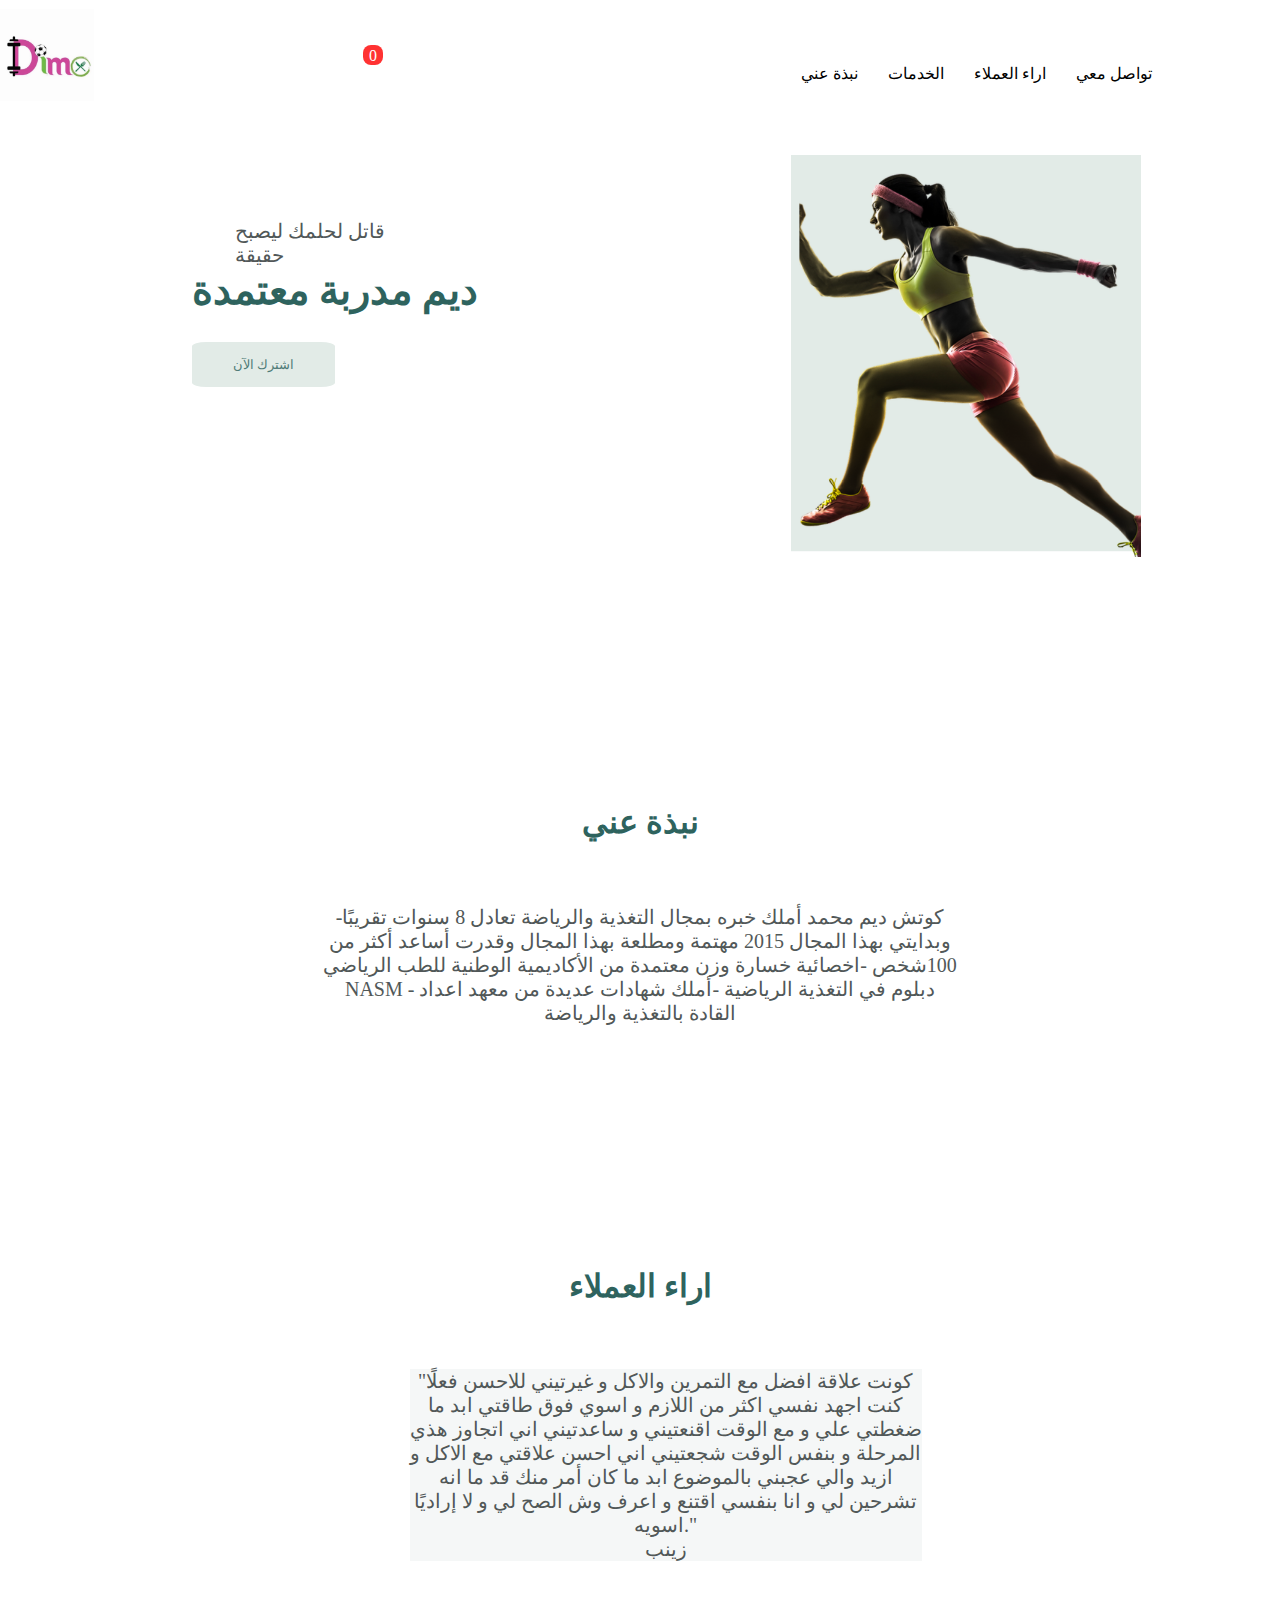
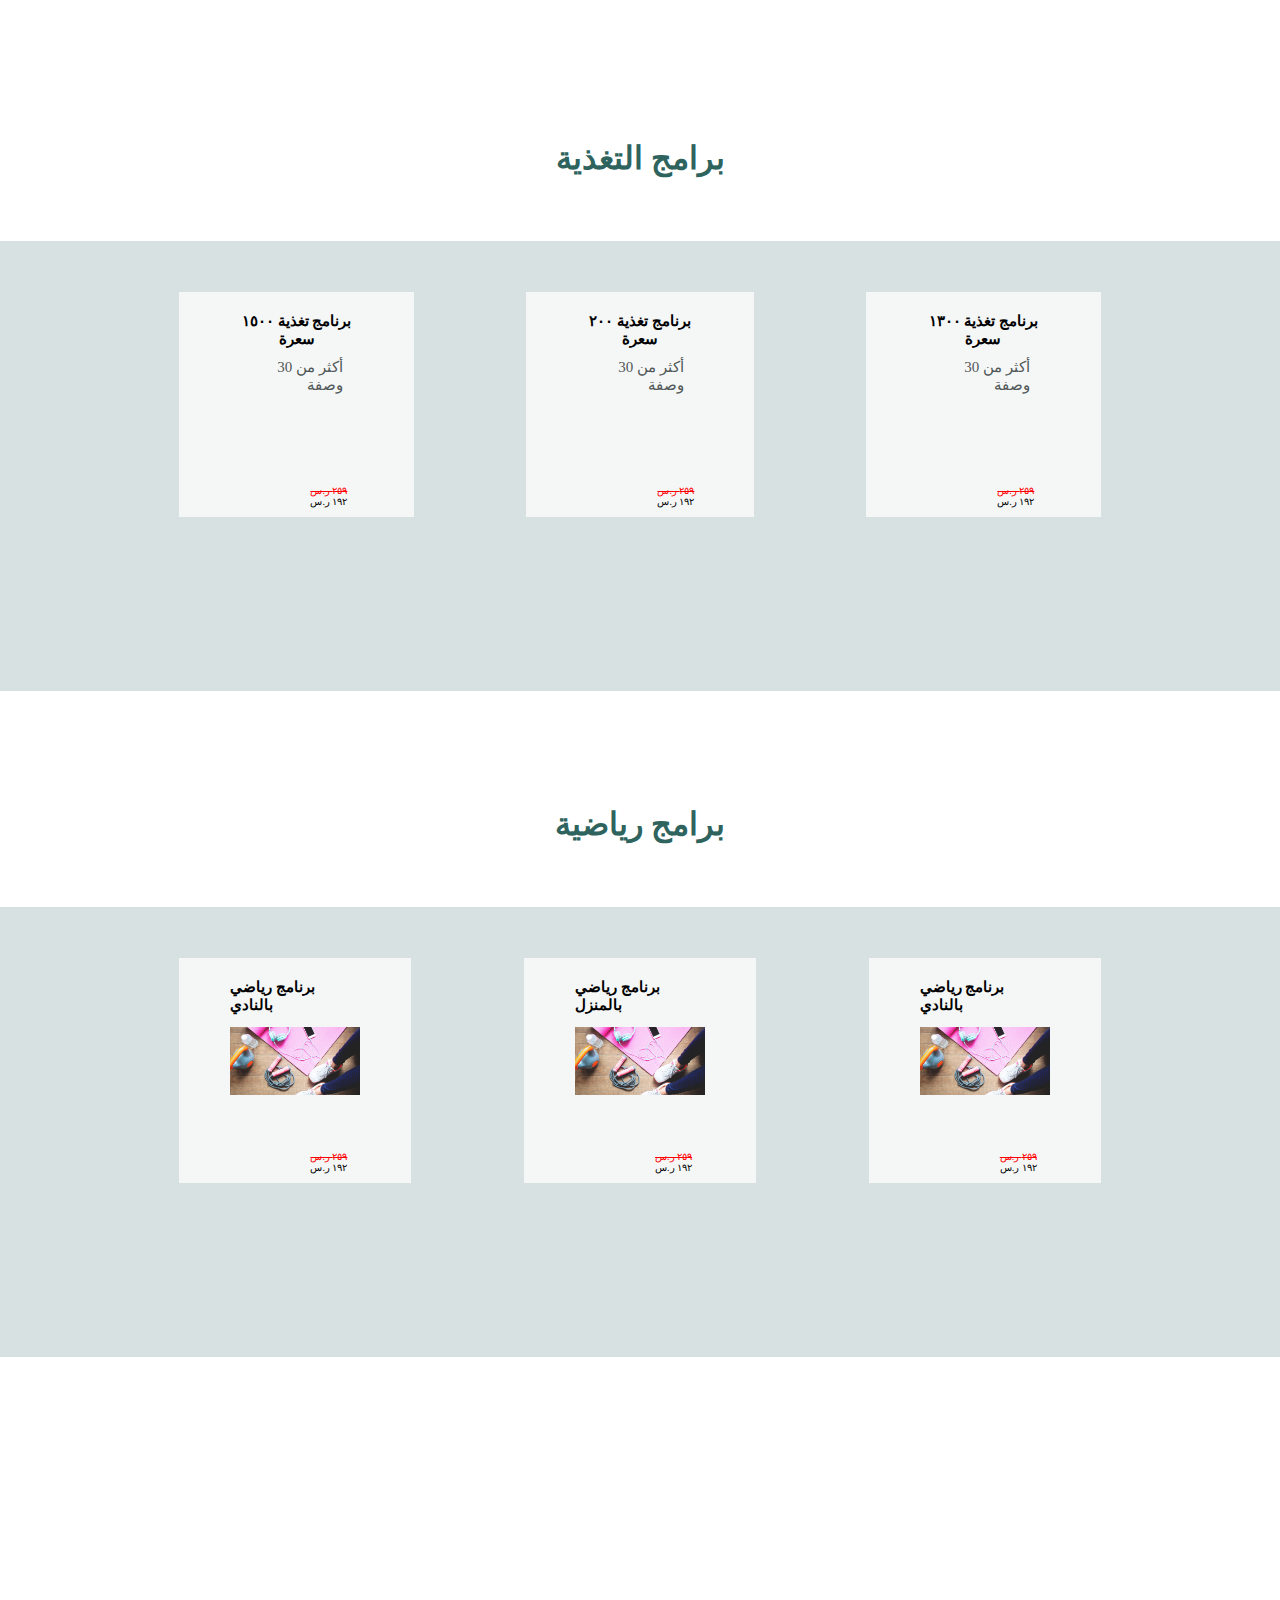
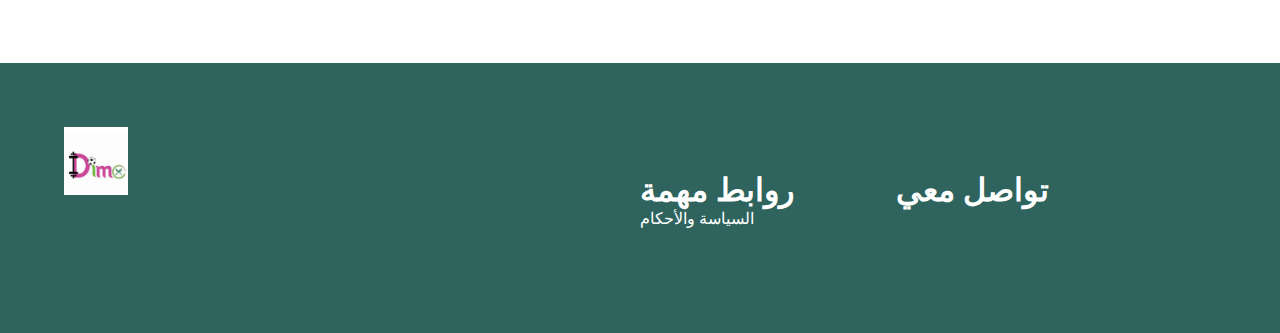
==== index.html @ 068a86db "first commit" ====
<!DOCTYPE html>
<html lang="en">

<head>
    <meta charset="UTF-8">
    <meta http-equiv="X-UA-Compatible" content="IE=edge">
    <meta name="viewport" content="width=device-width, initial-scale=1.0">
    <link rel="stylesheet" href="style.css">
    <link rel="stylesheet" href="https://cdnjs.cloudflare.com/ajax/libs/font-awesome/6.2.0/css/all.min.css"
        integrity="sha512-xh6O/CkQoPOWDdYTDqeRdPCVd1SpvCA9XXcUnZS2FmJNp1coAFzvtCN9BmamE+4aHK8yyUHUSCcJHgXloTyT2A=="
        crossorigin="anonymous" referrerpolicy="no-referrer" />
    <script defer src="app.js"></script>
    <title>DEEM</title>
</head>

<body>
    <div class="cointainer">
        <div class="hedaer">
            <div class="logo">
                <a href="#"><img src="img/logo.png"></a>
            </div>
            <div class="icnos_header">

                <div class="salla">

                    <div id="salla_init"> 0 </div>
                   <a href="salla.html"> <i class="fa fa-shopping-cart"></i></a>
                </div>

                <div id="icon_customer">

                    <i class='fa fa-user'></i>

                </div>
                <div class="search">
                    <i class="fa fa-search"></i>
                </div>

            </div>


            <nav>
                <ul>
                    <li><a href="#aboutme">نبذة عني</a></li>
                    <li><a href="#services"> الخدمات</a></li>
                    <li><a href="#slider">اراء العملاء</a></li>
                    <li><a href="#contact"> تواصل معي </a></li>
                </ul>
            </nav>
        </div>


        <div class="main">
            <div class="col1">
                <p>قاتل لحلمك ليصبح حقيقة
                </p>
                <h1>ديم مدربة معتمدة</h1>
                <button class="btn">اشترك الآن</button>
            </div>

            <div class="col2">
                <img src="img/main.png">
            </div>

            <div class="col3">
                <a href=""><i class="fab fa-twitter"></i> </a>
                <a href=""><i class="fab fa-snapchat"></i> </a>
                <a href=""><i class="fab fa-instagram"></i> </a>
            </div>
        </div>



        <div class="about-me" id="aboutme">
            <h1 class="txtheading"> نبذة عني</h1>
            <p>-كوتش ديم محمد أملك خبره بمجال التغذية والرياضة تعادل 8 سنوات تقريبًا وبدايتي بهذا المجال 2015 مهتمة
                ومطلعة بهذا المجال وقدرت أساعد أكثر من 100شخص -اخصائية خسارة وزن معتمدة من الأكاديمية الوطنية للطب
                الرياضي NASM -

                دبلوم في التغذية الرياضية -أملك شهادات عديدة من معهد اعداد القادة بالتغذية والرياضة</p>
        </div>

        <div class="customersopnioins" id="slider">
            <h1 class="txtheading">اراء العملاء </h1>

            <div class="opnoins">


                <p class="p1 mySlides">
                    "كونت علاقة افضل مع التمرين والاكل و غيرتيني للاحسن فعلًا كنت اجهد نفسي اكثر من اللازم و اسوي فوق
                    طاقتي ابد ما ضغطتي علي و مع الوقت اقنعتيني و ساعدتيني اني اتجاوز هذي المرحلة و بنفس الوقت شجعتيني
                    اني احسن علاقتي مع الاكل و ازيد والي عجبني بالموضوع ابد ما كان أمر منك قد ما انه تشرحين لي و انا
                    بنفسي اقتنع و اعرف وش الصح لي و لا إراديًا اسويه."
                    <br>زينب
                </p>

                <p class="p1 mySlides">
                    "كونت علاقة افضل مع التمرين والاكل و غيرتيني للاحسن فعلًا كنت اجهد نفسي اكثر من اللازم و اسوي فوق
                    طاقتي ابد ما ضغطتي علي و مع الوقت اقنعتيني و ساعدتيني اني اتجاوز هذي المرحلة و بنفس الوقت شجعتيني
                    اني احسن علاقتي مع الاكل و ازيد والي عجبني بالموضوع ابد ما كان أمر منك قد ما انه تشرحين لي و انا
                    بنفسي اقتنع و اعرف وش الصح لي و لا إراديًا اسويه."
                    <br>نجلاء
                </p>
            </div>
            <i class='fas fa-angle-left' onclick="plusDivs(-1)" style='font-size:36px'></i>
            <i class='fas fa-angle-right' onclick="plusDivs(1)" style='font-size:36px'></i>
        </div>

        <div class="meals" id="services">
            <h1 class="txtheading">برامج التغذية</h1>

            <div class="mealsets" id="meals-slider">
                <div class="firstmeal meal ">
                    <h2> برنامج تغذية
                        ١٥٠٠ سعرة
                    </h2>
                    <p>أكثر من 30 وصفة </p>

                    <div class="icons">
      
                        <i class="fa fa-shopping-cart"></i>
                        <div class="pricediscount">
                            <div class="price-discount">٢٥٩ ر.س</div>
                            <div class="price">١٩٢ ر.س</div>
                        </div>

                    </div>

                </div>
                <div class="firstmeal meal">
                    <h2> برنامج تغذية
                        ٢٠٠ سعرة
                    </h2>
                    <p>أكثر من 30 وصفة </p>

                    <div class="icons">
      
                        <i class="fa fa-shopping-cart"></i>
                        <div class="pricediscount">
                            <div class="price-discount">٢٥٩ ر.س</div>
                            <div class="price">١٩٢ ر.س</div>
                        </div>

                    </div>

                </div>

                <div class="firstmeal meal">
                    <h2> برنامج تغذية
                        ١٣٠٠ سعرة
                    </h2>
                    <p>أكثر من 30 وصفة </p>

                    <div class="icons">
            
                        <i class="fa fa-shopping-cart"></i>
                        <div class="pricediscount">
                            <div class="price-discount">٢٥٩ ر.س</div>
                            <div class="price">١٩٢ ر.س</div>
                        </div>

                    </div>

                </div>
                <i class='fas fa-angle-left meals-left' onclick="prev_meals()" style='font-size:36px'></i>

                <i class='fas fa-angle-right meals-right' onclick="next_mealst()" style='font-size:36px'></i>

            </div>

        </div>

        <div class="training" id="services">
            <h1 class="txtheading">برامج رياضية </h1>

            <div class="trainingsets" id="slider-training">
                <div class="firsttraining ">
                    <h2> برنامج رياضي بالنادي </h2>

                    <img src="img/bg.jpeg">
                    <div class="icons">
                        <i class="fa fa-shopping-cart"></i>
                        <div class="pricediscount">
                            <div class="price-discount">٢٥٩ ر.س</div>
                            <div class="price">١٩٢ ر.س</div>
                        </div>

                    </div>

                </div>
                <div class="firsttraining">
                    <h2> برنامج رياضي بالمنزل

                    </h2>
                    <img src="img/bg.jpeg">

                    <div class="icons">
                        <i class="fa fa-shopping-cart"></i>
                        <div class="pricediscount">
                            <div class="price-discount">٢٥٩ ر.س</div>
                            <div class="price">١٩٢ ر.س</div>
                        </div>

                    </div>

                </div>

                <div class="firsttraining">
                    <h2> برنامج رياضي بالنادي </h2>
                    <img src="img/bg.jpeg">
                    <div class="icons">
                        <i class="fa fa-shopping-cart"></i>
                        <div class="pricediscount">
                            <div class="price-discount">٢٥٩ ر.س</div>
                            <div class="price">١٩٢ ر.س</div>
                        </div>

                    </div>

                </div>


            </div>
            <i class='fas fa-angle-left traning-left' onclick="prev_traning()" style='font-size:36px'></i>

            <i class='fas fa-angle-right traning-right' onclick="next_traning()" style='font-size:36px'></i>
        </div>

        <div class="footer" id="contact">
            <div class="col1">
                <img src="img/logo.png">
            </div>

            <div class="col2">
                <h1>روابط مهمة</h1>
                <a href="#">السياسة والأحكام</a>
            </div>

            <div class="aboutme">
                <h1> تواصل معي</h1>
                <a href=""><i class="fab fa-twitter"></i> </a>
                <a href=""><i class="fab fa-snapchat"></i> </a>
                <a href=""><i class="fab fa-instagram"></i> </a>
                <a href=""><i class="fab fa-whatsapp"></i> </a>
            </div>
        </div>

    </div>

</body>

</html>
---- style.css ----
*{
    margin: 0;
    padding: 0%;
    box-sizing: border-box;
    font-family:Alegreya Sans
}

.cointainer{
    display: grid;
    grid-template-areas: 
    
    "hedaer hedaer hedaer"
    "main main main"
    "about-me about-me about-me"
    "customersopnioins customersopnioins customersopnioins"
    "meals meals meals"
    "training training training"
    "footer footer footer";
    gap: 50px;
}

.hedaer{
    grid-area: hedaer;
    display: flex;
    flex-direction: row;
    gap: 50px;


}
.hedaer ul{
    display: flex;
    flex-direction: row;
    gap: 30px;
    margin-top: 5%;
position: absolute;
right: 10%;


}

ul li{
    list-style-type: none;


}

a{
    text-decoration: none;
    color: black;
    cursor: pointer;
}
a:hover{
    color:#2e635e;
}
.hedaer img{
    width: 30%;

    margin-left: 0%;
}

.icnos_header{
    display: flex;
    flex-direction: row;
    gap: 50px;
    margin-top: 3%;
  padding-top: 2%;
  margin-right: 60%;
  cursor: pointer;
  }


.main{
    grid-area: main;

    display: flex;
    flex-direction: row;
    gap: 20px;
    margin-bottom: 10%;
}

.col1{
    margin-left: 15%;
   
    padding-top: 5%;
    padding-bottom: 5%;
}

.col2 img{
    margin-left: 50%;
    width: 60%;
}
.col3{
    margin-left: 3%;
    margin-top: 5%;
    display: flex;
    flex-direction: column;
}


.col1 h1{
    margin-bottom: 10%;
    font-size: 40px;
    color: #2e635e;
}
.btn{
    background-color: #e2ebe7;
    padding: 5% 5%;
    width: 50%;
    border: none;
    border-radius: 10%;
    cursor: pointer;
    color: #507c78;
}




.about-me{
    grid-area: about-me;
    display: flex;
    flex-direction: column;
    margin-bottom: 10%;

    
}
.txtheading{
    color: #2e635e;
    margin: 5% 20%;
    text-align: center;
}
p{
    color: #515858;
    font-size: 20px;
    font-weight: lighter;
    width: 70%;
    margin-left: 15%;
    
}
.about-me p{
padding: 0% 10%;
text-align: center;

}
.customersopnioins{
    grid-area: customersopnioins;
    position: relative;
 
    
}


.showc{
    display:block;
}

.shownone{
    display:none;
}
.customersopnioins p{
    background-color: #f5f7f7;
    text-align: center;

    width: 50%;

}
.opnoins{
    display: flex;
    flex-direction: row;
    gap: 20px;
    margin: 5% 20%;
    width: 80%;

}


.fa-angle-left {
    position: absolute;
    top: 250px;
    left:25%;
    cursor: pointer;
   
    color: #507c78;

    font-size: 10px;
    border-radius: 70%;
      }
    
      .fa-angle-right {
        position: absolute;
        top: 250px;
        right: 20%;
        cursor: pointer;
   
   
    color: #507c78;
    font-size: 10px;
    border-radius: 70%;
          }
.meals{
    grid-area: meals;
    position: relative;
  
}

.mealsets{
    display: flex;
    flex-direction: row;
    gap: 10px;
    padding-left: 10%;
    padding-right: 10%;
    background-color: #d8e1e1;
    /* width: 100%; */
    height: 50vh;

}
.firstmeal{
    margin: 5% 5%;
   
    background-color: #f5f7f7;
    height: 25vh;
    padding: 2% 5%;
    position: relative;
    font-size: 10px;
}
.firstmeal h2{
    text-align: center;
}

.firstmeal p{
    margin-top: 10px;
    font-size: 15px;
    text-align: right;
}
.firstmeal .icons{

position: absolute;
bottom: 10px;
display: flex;
flex-direction: row;
gap: 80px;
}
.price-discount{
    text-decoration: line-through;
    color: red;
}


.meals-left {
    position: absolute;
    top: 330px;
    left:10%;
    cursor: pointer;
   
    color: #507c78;

    font-size: 10px;
    border-radius: 70%;
      }
    
      .meals-right {
        position: absolute;
        top: 330px;
        right:10%;
        cursor: pointer;
       
        color: #507c78;
    font-size: 10px;
    border-radius: 70%;
          }

.training{
    grid-area: training;
    position: relative;
}

.trainingsets{
    display: flex;
    flex-direction: row;
    gap: 10px;
    padding-left: 10%;
    padding-right: 10%;
    background-color: #d8e1e1;
    /* width: 100%; */
    height: 50vh;
}

.firsttraining{
    margin: 5% 5%;
   
    background-color: #f5f7f7;
    height: 25vh;
    padding: 2% 5%;
    position: relative;
    font-size: 10px;
}
.firsttraining .icons{

    position: absolute;
    bottom: 10px;
    display: flex;
    flex-direction: row;
    gap: 80px;
    }

.firsttraining img{
    width: 100%;
    margin-top: 10%;
}
.traning-left {
    position: absolute;
    top: 330px;
    left:10%;
    cursor: pointer;
   
    color: #507c78;

    font-size: 10px;
    border-radius: 70%;
      }
    
      .traning-right {
        position: absolute;
        top: 330px;
        right: 10%;
        cursor: pointer;
   
   
        color: #507c78;
    font-size: 10px;
    border-radius: 70%;
          }

.footer{
    grid-area: footer;
    margin-top: 20%;


    display: flex;
    flex-direction: row;
    gap:40px;
    background-color: #2e635e;
    color: white;
    padding-bottom: 5%;
    height: 30vh;
    position: relative;

}

.footer .col1 img{
    width: 5%;
position: absolute;
left: 5%;
}
.footer .col2{

    position: absolute;
left: 50%;
top: 40%;

}

.col2 a{
color: white;
}
.footer .aboutme{
    position: absolute;
left: 70%;
top: 40%;
}

.aboutme i{
    color: white;
}
.aboutme i:hover{
color: #2e635e;
}

.fa-shopping-cart{
    font-size: 20px;
    cursor: pointer;

}

.fa-shopping-cart:hover{
    color: #2e635e;
}

.icnos_header{
    position: relative;
}
#salla_init {
    position: absolute;
    bottom: 60%;
    left: 1%;
padding: 2% 3%;

    background-color: red;
    opacity: 0.8;
    color: white;
    border-radius: 40%;
    width: 20px;
    height: 20px;
    text-align: center;


}
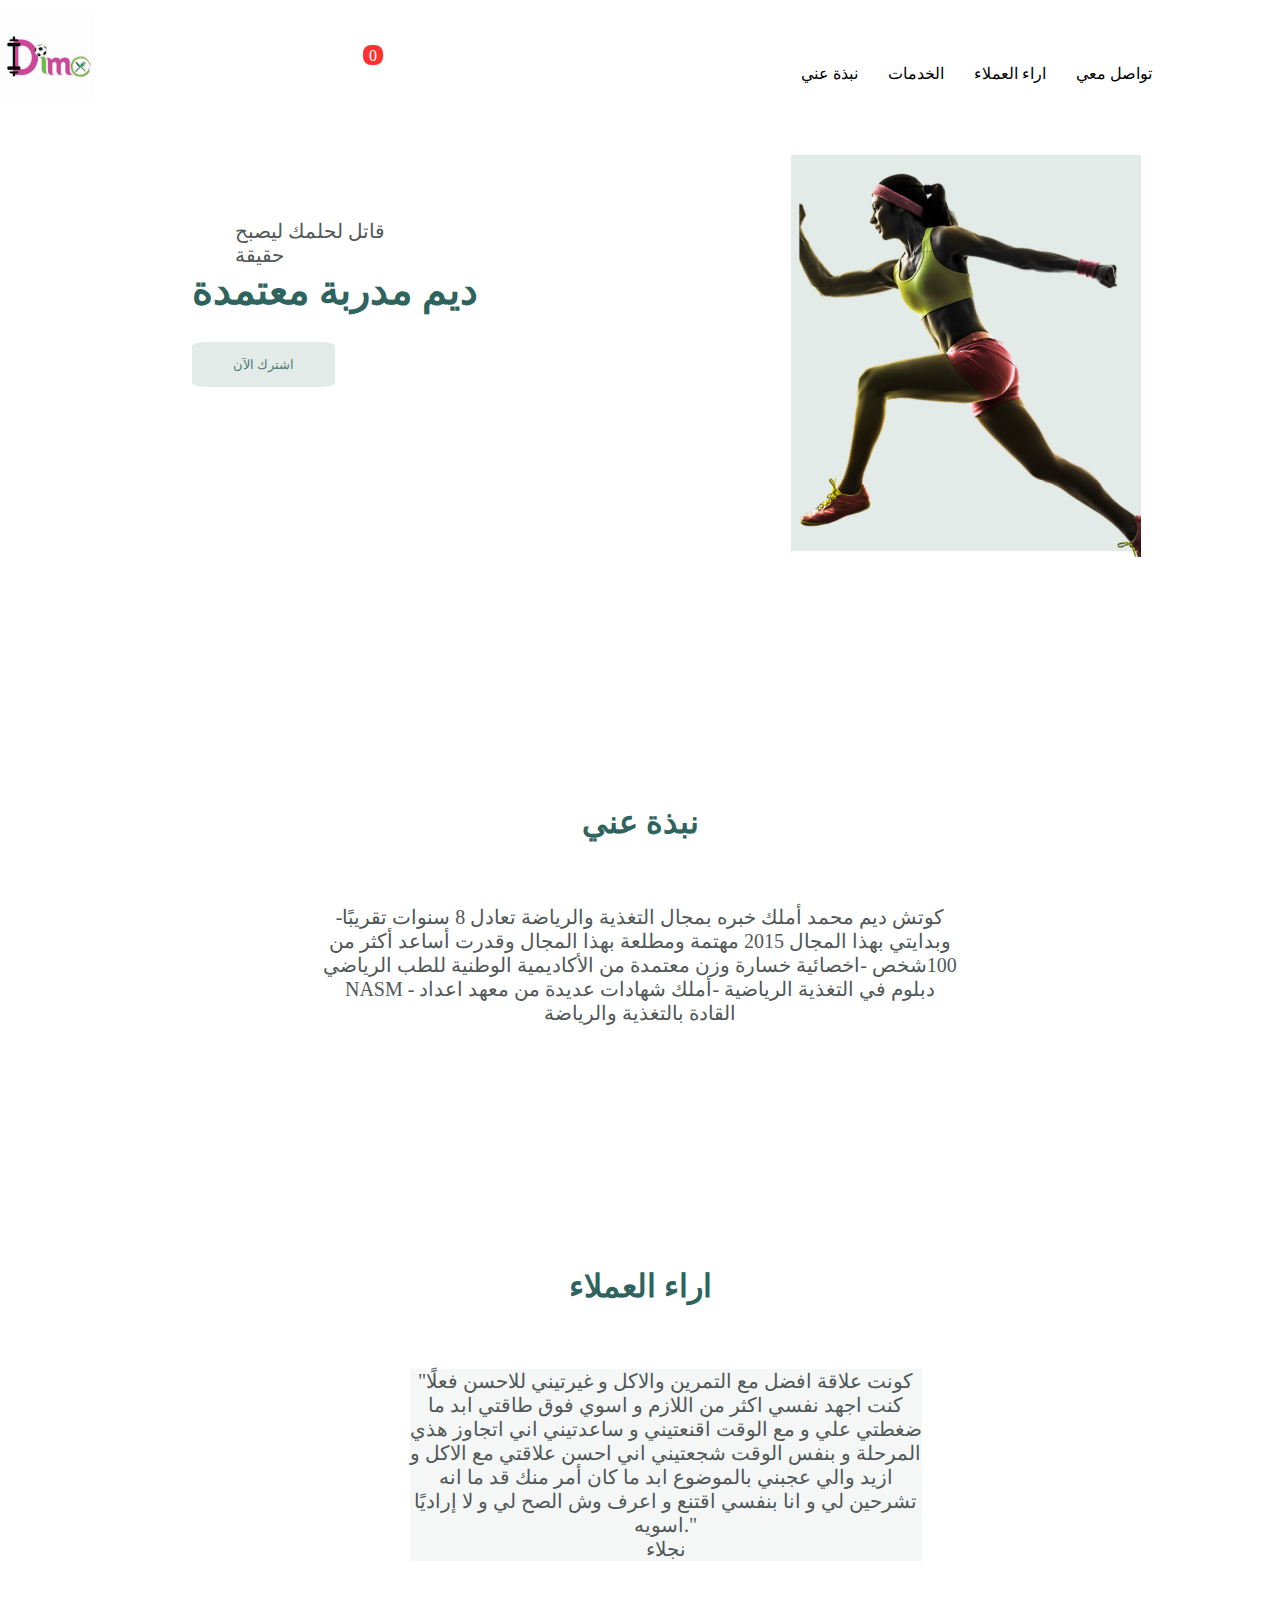
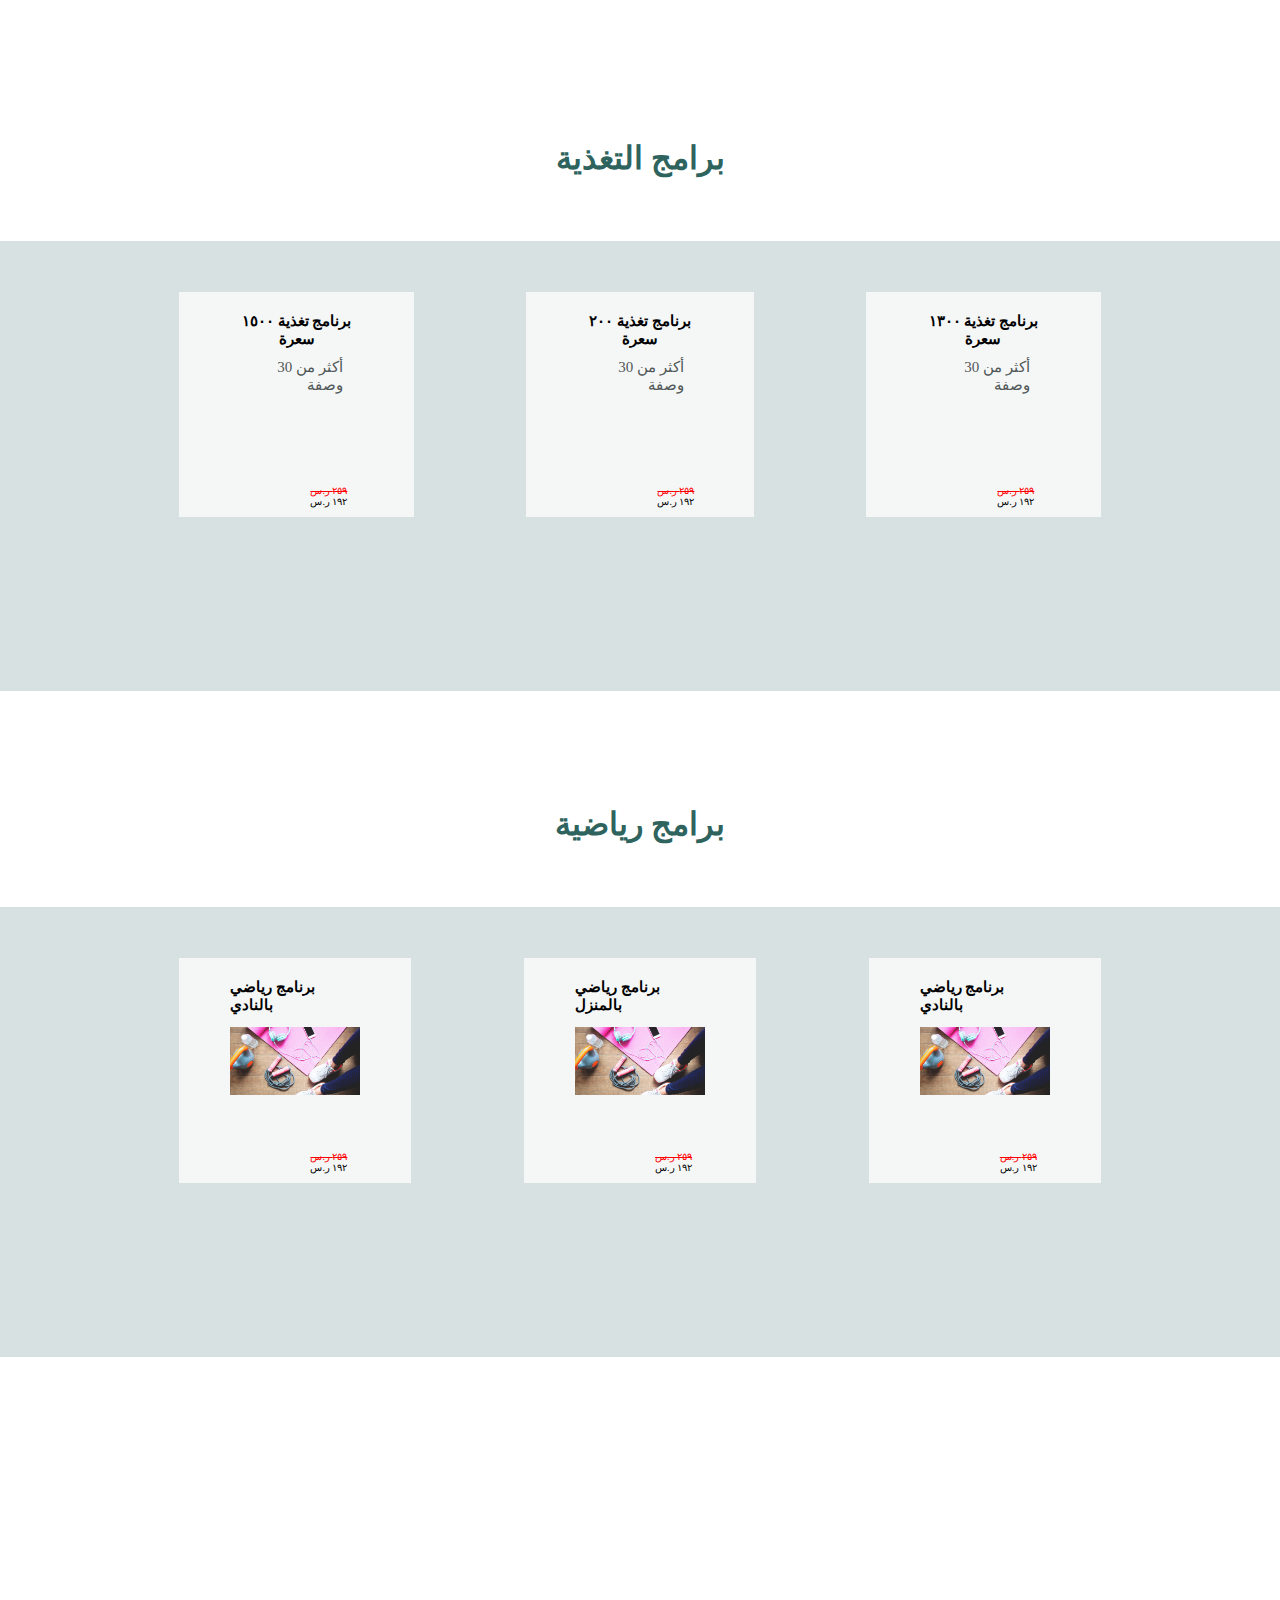
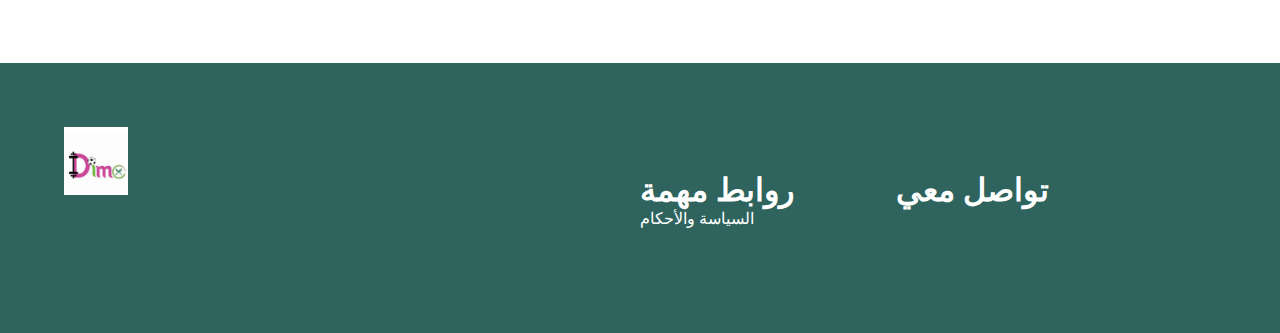
==== commit 1a4d7d0d: "last" ====
--- a/index.html
+++ b/index.html
@@ -40,12 +40,13 @@
 
 
             <nav>
-                <ul>
+                <ul id="sidemenu">
                     <li><a href="#aboutme">نبذة عني</a></li>
                     <li><a href="#services"> الخدمات</a></li>
                     <li><a href="#slider">اراء العملاء</a></li>
                     <li><a href="#contact"> تواصل معي </a></li>
                 </ul>
+                <i class="fas fa-bars" onclick="openmenu()"></i>
             </nav>
         </div>
 
@@ -86,7 +87,7 @@
             <div class="opnoins">
 
 
-                <p class="p1 mySlides">
+                <p class="p1 showc">
                     "كونت علاقة افضل مع التمرين والاكل و غيرتيني للاحسن فعلًا كنت اجهد نفسي اكثر من اللازم و اسوي فوق
                     طاقتي ابد ما ضغطتي علي و مع الوقت اقنعتيني و ساعدتيني اني اتجاوز هذي المرحلة و بنفس الوقت شجعتيني
                     اني احسن علاقتي مع الاكل و ازيد والي عجبني بالموضوع ابد ما كان أمر منك قد ما انه تشرحين لي و انا
@@ -102,8 +103,12 @@
                     <br>نجلاء
                 </p>
             </div>
-            <i class='fas fa-angle-left' onclick="plusDivs(-1)" style='font-size:36px'></i>
-            <i class='fas fa-angle-right' onclick="plusDivs(1)" style='font-size:36px'></i>
+            <!-- <i class='fas fa-angle-left' onclick="plusDivs(-1)" style='font-size:36px'></i>
+            <i class='fas fa-angle-right' onclick="plusDivs(1)" style='font-size:36px'></i> -->
+
+            <i class='fas fa-angle-left'  style='font-size:36px'></i>
+            <i class='fas fa-angle-right'style='font-size:36px'></i>
+
         </div>
 
         <div class="meals" id="services">
--- a/style.css
+++ b/style.css
@@ -1,25 +1,25 @@
-*{
+* {
     margin: 0;
     padding: 0%;
     box-sizing: border-box;
-    font-family:Alegreya Sans
-}
-
-.cointainer{
+    font-family: Alegreya Sans
+}
+
+.cointainer {
     display: grid;
-    grid-template-areas: 
-    
-    "hedaer hedaer hedaer"
-    "main main main"
-    "about-me about-me about-me"
-    "customersopnioins customersopnioins customersopnioins"
-    "meals meals meals"
-    "training training training"
-    "footer footer footer";
+    grid-template-areas:
+
+        "hedaer hedaer hedaer"
+        "main main main"
+        "about-me about-me about-me"
+        "customersopnioins customersopnioins customersopnioins"
+        "meals meals meals"
+        "training training training"
+        "footer footer footer";
     gap: 50px;
 }
 
-.hedaer{
+.hedaer {
     grid-area: hedaer;
     display: flex;
     flex-direction: row;
@@ -27,49 +27,74 @@
 
 
 }
-.hedaer ul{
+
+.hedaer ul {
     display: flex;
     flex-direction: row;
     gap: 30px;
     margin-top: 5%;
-position: absolute;
-right: 10%;
-
-
-}
-
-ul li{
+    position: absolute;
+    right: 10%;
+
+
+}
+
+ul li {
     list-style-type: none;
 
 
 }
 
-a{
+ul li a {
+    position: relative;
+}
+
+ul li a::after {
+    content: " ";
+    height: 3px;
+    position: absolute;
+    bottom: -6px;
+    background-color: #2e635e;
+    left: 0;
+
+
+    transition: transform 0.5s;
+
+}
+
+nav ul li a:hover::after {
+    width: 100%;
+
+}
+
+a {
     text-decoration: none;
     color: black;
     cursor: pointer;
 }
-a:hover{
-    color:#2e635e;
-}
-.hedaer img{
+
+a:hover {
+    color: #2e635e;
+}
+
+.hedaer img {
     width: 30%;
 
     margin-left: 0%;
 }
 
-.icnos_header{
+.icnos_header {
     display: flex;
     flex-direction: row;
     gap: 50px;
     margin-top: 3%;
-  padding-top: 2%;
-  margin-right: 60%;
-  cursor: pointer;
-  }
-
-
-.main{
+    padding-top: 2%;
+    margin-right: 60%;
+    cursor: pointer;
+}
+
+
+.main {
     grid-area: main;
 
     display: flex;
@@ -78,18 +103,19 @@
     margin-bottom: 10%;
 }
 
-.col1{
+.col1 {
     margin-left: 15%;
-   
+
     padding-top: 5%;
     padding-bottom: 5%;
 }
 
-.col2 img{
+.col2 img {
     margin-left: 50%;
     width: 60%;
 }
-.col3{
+
+.col3 {
     margin-left: 3%;
     margin-top: 5%;
     display: flex;
@@ -97,12 +123,13 @@
 }
 
 
-.col1 h1{
+.col1 h1 {
     margin-bottom: 10%;
     font-size: 40px;
     color: #2e635e;
 }
-.btn{
+
+.btn {
     background-color: #e2ebe7;
     padding: 5% 5%;
     width: 50%;
@@ -115,55 +142,61 @@
 
 
 
-.about-me{
+.about-me {
     grid-area: about-me;
     display: flex;
     flex-direction: column;
     margin-bottom: 10%;
 
-    
-}
-.txtheading{
+
+}
+
+.txtheading {
     color: #2e635e;
     margin: 5% 20%;
     text-align: center;
 }
-p{
+
+p {
     color: #515858;
     font-size: 20px;
     font-weight: lighter;
     width: 70%;
     margin-left: 15%;
-    
-}
-.about-me p{
-padding: 0% 10%;
-text-align: center;
-
-}
-.customersopnioins{
+
+}
+
+.about-me p {
+    padding: 0% 10%;
+    text-align: center;
+
+}
+
+.customersopnioins {
     grid-area: customersopnioins;
     position: relative;
- 
-    
-}
-
-
-.showc{
-    display:block;
-}
-
-.shownone{
-    display:none;
-}
-.customersopnioins p{
+
+
+}
+
+
+.showc {
+    display: block;
+}
+
+.shownone {
+    display: none;
+}
+
+.customersopnioins p {
     background-color: #f5f7f7;
     text-align: center;
 
     width: 50%;
 
 }
-.opnoins{
+
+.opnoins {
     display: flex;
     flex-direction: row;
     gap: 20px;
@@ -176,33 +209,34 @@
 .fa-angle-left {
     position: absolute;
     top: 250px;
-    left:25%;
-    cursor: pointer;
-   
+    left: 25%;
+    cursor: pointer;
+
     color: #507c78;
 
     font-size: 10px;
     border-radius: 70%;
-      }
-    
-      .fa-angle-right {
-        position: absolute;
-        top: 250px;
-        right: 20%;
-        cursor: pointer;
-   
-   
+}
+
+.fa-angle-right {
+    position: absolute;
+    top: 250px;
+    right: 20%;
+    cursor: pointer;
+
+
     color: #507c78;
     font-size: 10px;
     border-radius: 70%;
-          }
-.meals{
+}
+
+.meals {
     grid-area: meals;
     position: relative;
-  
-}
-
-.mealsets{
+
+}
+
+.mealsets {
     display: flex;
     flex-direction: row;
     gap: 10px;
@@ -213,33 +247,37 @@
     height: 50vh;
 
 }
-.firstmeal{
+
+.firstmeal {
     margin: 5% 5%;
-   
+
     background-color: #f5f7f7;
     height: 25vh;
     padding: 2% 5%;
     position: relative;
     font-size: 10px;
 }
-.firstmeal h2{
+
+.firstmeal h2 {
     text-align: center;
 }
 
-.firstmeal p{
+.firstmeal p {
     margin-top: 10px;
     font-size: 15px;
     text-align: right;
 }
-.firstmeal .icons{
-
-position: absolute;
-bottom: 10px;
-display: flex;
-flex-direction: row;
-gap: 80px;
-}
-.price-discount{
+
+.firstmeal .icons {
+
+    position: absolute;
+    bottom: 10px;
+    display: flex;
+    flex-direction: row;
+    gap: 80px;
+}
+
+.price-discount {
     text-decoration: line-through;
     color: red;
 }
@@ -248,32 +286,32 @@
 .meals-left {
     position: absolute;
     top: 330px;
-    left:10%;
-    cursor: pointer;
-   
+    left: 10%;
+    cursor: pointer;
+    display: block;
     color: #507c78;
 
     font-size: 10px;
     border-radius: 70%;
-      }
-    
-      .meals-right {
-        position: absolute;
-        top: 330px;
-        right:10%;
-        cursor: pointer;
-       
-        color: #507c78;
+}
+
+.meals-right {
+    position: absolute;
+    top: 330px;
+    right: 10%;
+    cursor: pointer;
+
+    color: #507c78;
     font-size: 10px;
     border-radius: 70%;
-          }
-
-.training{
+}
+
+.training {
     grid-area: training;
     position: relative;
 }
 
-.trainingsets{
+.trainingsets {
     display: flex;
     flex-direction: row;
     gap: 10px;
@@ -284,60 +322,62 @@
     height: 50vh;
 }
 
-.firsttraining{
+.firsttraining {
     margin: 5% 5%;
-   
+
     background-color: #f5f7f7;
     height: 25vh;
     padding: 2% 5%;
     position: relative;
     font-size: 10px;
 }
-.firsttraining .icons{
+
+.firsttraining .icons {
 
     position: absolute;
     bottom: 10px;
     display: flex;
     flex-direction: row;
     gap: 80px;
-    }
-
-.firsttraining img{
+}
+
+.firsttraining img {
     width: 100%;
     margin-top: 10%;
 }
+
 .traning-left {
     position: absolute;
     top: 330px;
-    left:10%;
-    cursor: pointer;
-   
+    left: 10%;
+    cursor: pointer;
+    display: block;
     color: #507c78;
 
     font-size: 10px;
     border-radius: 70%;
-      }
-    
-      .traning-right {
-        position: absolute;
-        top: 330px;
-        right: 10%;
-        cursor: pointer;
-   
-   
-        color: #507c78;
+}
+
+.traning-right {
+    position: absolute;
+    top: 330px;
+    right: 10%;
+    cursor: pointer;
+
+
+    color: #507c78;
     font-size: 10px;
     border-radius: 70%;
-          }
-
-.footer{
+}
+
+.footer {
     grid-area: footer;
     margin-top: 20%;
 
 
     display: flex;
     flex-direction: row;
-    gap:40px;
+    gap: 40px;
     background-color: #2e635e;
     color: white;
     padding-bottom: 5%;
@@ -346,53 +386,65 @@
 
 }
 
-.footer .col1 img{
+.footer .col1 img {
     width: 5%;
-position: absolute;
-left: 5%;
-}
-.footer .col2{
-
-    position: absolute;
-left: 50%;
-top: 40%;
-
-}
-
-.col2 a{
-color: white;
-}
-.footer .aboutme{
-    position: absolute;
-left: 70%;
-top: 40%;
-}
-
-.aboutme i{
+    position: absolute;
+    left: 5%;
+}
+
+.showc {
+    display: none;
+}
+
+.shovisible {
+    display: block;
+}
+
+.footer .col2 {
+
+    position: absolute;
+    left: 50%;
+    top: 40%;
+
+}
+
+.col2 a {
     color: white;
 }
-.aboutme i:hover{
-color: #2e635e;
-}
-
-.fa-shopping-cart{
+
+.footer .aboutme {
+    position: absolute;
+    left: 70%;
+    top: 40%;
+}
+
+.aboutme i {
+    color: white;
+}
+
+.aboutme i:hover {
+    color: #2e635e;
+}
+
+.fa-shopping-cart {
     font-size: 20px;
     cursor: pointer;
 
 }
 
-.fa-shopping-cart:hover{
+.fa-shopping-cart:hover {
     color: #2e635e;
 }
 
-.icnos_header{
-    position: relative;
-}
+.icnos_header {
+    position: relative;
+}
+
 #salla_init {
     position: absolute;
     bottom: 60%;
     left: 1%;
-padding: 2% 3%;
+    padding: 2% 3%;
 
     background-color: red;
     opacity: 0.8;
@@ -405,3 +457,203 @@
 
 }
 
+nav .fas {
+    display: none;
+}
+
+@media only screen and (max-width:600px) {
+    nav .fas {
+        display: block;
+        position: absolute;
+        right: 20%;
+        top: 5%;
+    }
+
+
+    .hedaer nav ul {
+        display: flex;
+        flex-direction: column;
+        gap: 20px;
+
+    }
+
+    nav ul {
+        position: absolute;
+        background-color: #507c78;
+        opacity: 80%;
+        height: 40%;
+        width: 20%;
+
+        left: -70%;
+
+        padding: 10% 5%;
+
+    }
+
+
+
+    .test {
+
+        left: 70%;
+    }
+
+    .main {
+        grid-area: main;
+
+        display: flex;
+        flex-direction: row;
+        gap: 20px;
+        margin-bottom: 10%;
+    }
+
+    .col1 {
+        margin-left: 10%;
+        width: 200%;
+
+    }
+
+    .col1 h1 {
+        margin-bottom: 10%;
+        font-size: 30px;
+        color: #2e635e;
+    }
+
+    .col2 img {
+        margin-left: 20%;
+        width: 100%;
+    }
+
+    .customersopnioins p {
+        background-color: #f5f7f7;
+        text-align: center;
+
+        width: 55%;
+
+    }
+
+
+    .footer {
+        grid-area: footer;
+        margin-top: 20%;
+
+
+        display: flex;
+        flex-direction: row;
+        gap: 10px;
+        background-color: #2e635e;
+        color: white;
+        padding-bottom: 5%;
+        height: 30vh;
+        position: relative;
+        font-size: 10px;
+
+    }
+
+    .footer .col1 img {
+        width: 10%;
+        position: absolute;
+        left: 10%;
+        top: 40%;
+    }
+
+    .footer .col2 {
+
+        position: absolute;
+        left: 40%;
+        top: 40%;
+
+
+    }
+
+    .footer .aboutme {
+        position: absolute;
+        left: 70%;
+        top: 40%;
+    }
+
+    .mealsets {
+        display: flex;
+        flex-direction: column;
+        gap: 10px;
+        padding-left: 10%;
+        padding-right: 10%;
+        background-color: #d8e1e1;
+        /* width: 100%; */
+        height: 50vh;
+
+    }
+
+    .training .trainingsets {
+        display: flex;
+        flex-direction: column;
+        gap: 10px;
+        padding-left: 10%;
+        padding-right: 10%;
+        background-color: #d8e1e1;
+        /* width: 100%; */
+        height: 50vh;
+    }
+
+    .mealsets .meals-left {
+        display: none;
+    }
+
+    .mealsets .meals-right {
+        display: none;
+    }
+
+
+    .training .traning-left {
+        display: none;
+       
+    }
+
+    .training .traning-right {
+        display: none;
+
+    }
+
+    .training {
+        grid-area: training;
+        position: relative;
+        
+    }
+    
+    .trainingsets {
+        display: flex;
+        flex-direction: row;
+        gap: 5px;
+      
+        padding: 10% 10%;
+
+        background-color: #d8e1e1;
+        width: 100%;
+        height: 50vh;
+    }
+    
+    .firsttraining {
+        margin: 0% 10%;
+    
+        background-color: #f5f7f7;
+        height: 25vh;
+        padding: 2% 10%;
+        position: relative;
+        font-size: 10px;
+        text-align: center;
+    }
+    .firsttraining img {
+        width: 30%;
+        margin-top: 5%;
+    }
+
+    .firsttraining .pricediscount {
+
+  
+        margin-left: 80%;
+        width: 200%;
+    }
+
+    .price-discount{
+        width: 100%;
+    }
+}